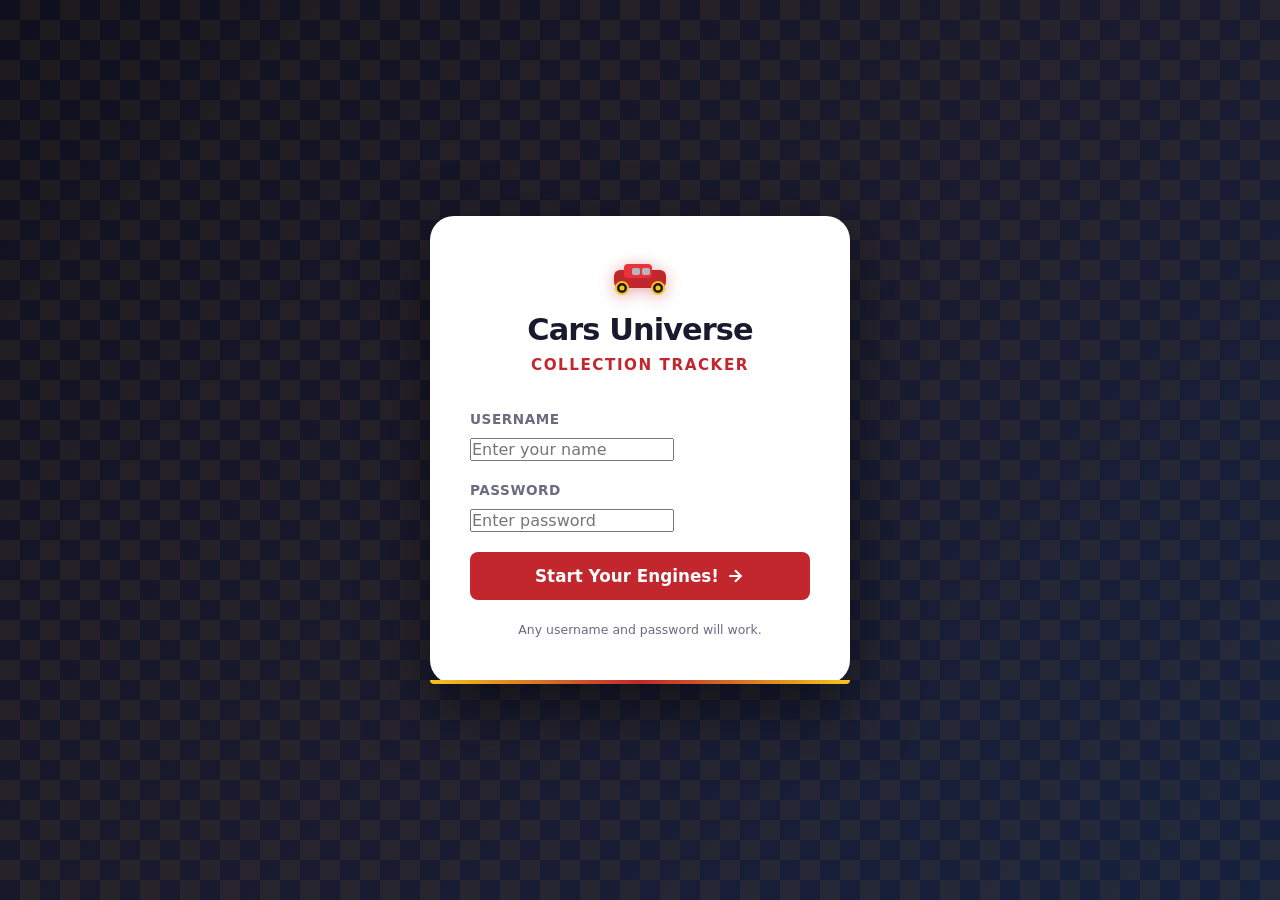
==== index.html @ 37d3c56e "feat: Cars Universe Collection Tracker - full static SPA - Login splash screen with auth gate (local" ====
<!DOCTYPE html>
<html lang="en">
<head>
  <meta charset="UTF-8" />
  <meta name="viewport" content="width=device-width, initial-scale=1.0" />
  <title>Cars Universe Tracker</title>
  <link rel="icon" type="image/svg+xml" href="favicon.svg" />
  <link rel="stylesheet" href="css/styles.css" />
</head>
<body class="login-page">
  <div class="login-bg">
    <div class="checkerboard"></div>
  </div>

  <main class="login-container">
    <div class="login-card">
      <div class="login-logo">
        <svg width="60" height="36" viewBox="0 0 60 36" fill="none" xmlns="http://www.w3.org/2000/svg">
          <rect x="4" y="10" width="52" height="18" rx="6" fill="#c1272d"/>
          <rect x="14" y="4" width="28" height="14" rx="4" fill="#e8333a"/>
          <circle cx="12" cy="28" r="6" fill="#1a1a2e" stroke="#f5c518" stroke-width="2"/>
          <circle cx="48" cy="28" r="6" fill="#1a1a2e" stroke="#f5c518" stroke-width="2"/>
          <circle cx="12" cy="28" r="2.5" fill="#f5c518"/>
          <circle cx="48" cy="28" r="2.5" fill="#f5c518"/>
          <rect x="22" y="8" width="8" height="7" rx="2" fill="#a8d8ea" opacity="0.8"/>
          <rect x="32" y="8" width="8" height="7" rx="2" fill="#a8d8ea" opacity="0.8"/>
        </svg>
      </div>
      <h1 class="login-title">Cars Universe</h1>
      <p class="login-subtitle">Collection Tracker</p>

      <form class="login-form" id="loginForm">
        <div class="form-group">
          <label for="username">Username</label>
          <input type="text" id="username" name="username" placeholder="Enter your name" autocomplete="username" required />
        </div>
        <div class="form-group">
          <label for="password">Password</label>
          <input type="password" id="password" name="password" placeholder="Enter password" autocomplete="current-password" required />
        </div>
        <div class="login-error" id="loginError" hidden>Please enter a username and password.</div>
        <button type="submit" class="btn btn-primary btn-full btn-lg">
          <span>Start Your Engines!</span>
          <svg width="20" height="20" viewBox="0 0 24 24" fill="none" stroke="currentColor" stroke-width="2.5">
            <path d="M5 12h14M12 5l7 7-7 7"/>
          </svg>
        </button>
      </form>

      <p class="login-hint">Any username and password will work.</p>
    </div>
  </main>

  <script src="js/auth.js" type="module"></script>
</body>
</html>
---- css/styles.css ----
/* ============================================================
   CSS CUSTOM PROPERTIES
   ============================================================ */
:root {
  --color-primary: #c1272d;
  --color-primary-dark: #8b1a1a;
  --color-primary-light: #e8333a;
  --color-secondary: #1a1a2e;
  --color-secondary-mid: #2d2d44;
  --color-accent: #f5c518;
  --color-accent-dark: #d4a80a;
  --color-surface: #ffffff;
  --color-surface-alt: #f7f7f9;
  --color-border: #e2e2e8;
  --color-text: #1a1a2e;
  --color-text-muted: #6b6b80;
  --color-text-light: #f0f0f5;
  --color-success: #27ae60;
  --color-success-bg: #eafaf1;
  --color-danger: #e74c3c;
  --color-danger-bg: #fdf2f2;

  --font-base: 'Segoe UI', system-ui, -apple-system, sans-serif;
  --radius-sm: 4px;
  --radius-md: 8px;
  --radius-lg: 16px;
  --radius-xl: 24px;
  --shadow-sm: 0 1px 3px rgba(0,0,0,0.12);
  --shadow-md: 0 4px 12px rgba(0,0,0,0.15);
  --shadow-lg: 0 8px 24px rgba(0,0,0,0.18);
  --shadow-hover: 0 6px 20px rgba(193,39,45,0.25);
  --transition: 0.2s ease;
  --navbar-h: 64px;
}

/* ============================================================
   RESET & BASE
   ============================================================ */
*, *::before, *::after { box-sizing: border-box; margin: 0; padding: 0; }

html { scroll-behavior: smooth; }

body {
  font-family: var(--font-base);
  color: var(--color-text);
  background: var(--color-surface-alt);
  min-height: 100vh;
  line-height: 1.6;
  -webkit-font-smoothing: antialiased;
}

a { color: var(--color-primary); text-decoration: none; }
a:hover { text-decoration: underline; }

img { max-width: 100%; display: block; }

ul, ol { list-style: none; }

button { cursor: pointer; font-family: var(--font-base); }

input, textarea, select {
  font-family: var(--font-base);
  font-size: 1rem;
}

/* ============================================================
   TYPOGRAPHY
   ============================================================ */
h1 { font-size: clamp(1.6rem, 4vw, 2.2rem); font-weight: 800; line-height: 1.2; }
h2 { font-size: clamp(1.3rem, 3vw, 1.7rem); font-weight: 700; line-height: 1.3; }
h3 { font-size: 1.1rem; font-weight: 600; }
h4 { font-size: 0.95rem; font-weight: 600; }

/* ============================================================
   BUTTONS
   ============================================================ */
.btn {
  display: inline-flex;
  align-items: center;
  gap: 6px;
  padding: 8px 18px;
  border: none;
  border-radius: var(--radius-md);
  font-size: 0.9rem;
  font-weight: 600;
  transition: background var(--transition), transform var(--transition), box-shadow var(--transition);
  white-space: nowrap;
}
.btn:hover { transform: translateY(-1px); }
.btn:active { transform: translateY(0); }

.btn-primary {
  background: var(--color-primary);
  color: #fff;
}
.btn-primary:hover { background: var(--color-primary-dark); box-shadow: var(--shadow-hover); }

.btn-secondary {
  background: var(--color-secondary);
  color: var(--color-text-light);
}
.btn-secondary:hover { background: var(--color-secondary-mid); }

.btn-accent {
  background: var(--color-accent);
  color: var(--color-secondary);
}
.btn-accent:hover { background: var(--color-accent-dark); }

.btn-ghost {
  background: transparent;
  color: var(--color-primary);
  border: 1.5px solid var(--color-primary);
}
.btn-ghost:hover { background: var(--color-primary); color: #fff; }

.btn-danger {
  background: var(--color-danger);
  color: #fff;
}
.btn-danger:hover { background: #c0392b; }

.btn-sm { padding: 5px 12px; font-size: 0.8rem; }
.btn-lg { padding: 14px 28px; font-size: 1.05rem; }
.btn-full { width: 100%; justify-content: center; }

.btn-icon {
  width: 32px; height: 32px;
  padding: 0;
  border-radius: 50%;
  display: inline-flex;
  align-items: center;
  justify-content: center;
  font-size: 1rem;
  font-weight: 700;
  border: none;
  transition: background var(--transition), transform var(--transition);
}
.btn-icon:hover { transform: scale(1.1); }
.btn-icon-add { background: var(--color-success); color: #fff; }
.btn-icon-add:hover { background: #219a52; }
.btn-icon-sub { background: var(--color-danger); color: #fff; }
.btn-icon-sub:hover { background: #c0392b; }

/* ============================================================
   FORM CONTROLS
   ============================================================ */
.form-group { margin-bottom: 18px; }
.form-group label {
  display: block;
  font-size: 0.85rem;
  font-weight: 600;
  color: var(--color-text-muted);
  margin-bottom: 6px;
  text-transform: uppercase;
  letter-spacing: 0.04em;
}
.form-control {
  width: 100%;
  padding: 10px 14px;
  border: 1.5px solid var(--color-border);
  border-radius: var(--radius-md);
  font-size: 0.95rem;
  color: var(--color-text);
  background: var(--color-surface);
  transition: border-color var(--transition), box-shadow var(--transition);
  outline: none;
}
.form-control:focus {
  border-color: var(--color-primary);
  box-shadow: 0 0 0 3px rgba(193,39,45,0.12);
}
textarea.form-control { resize: vertical; min-height: 100px; }
.form-control::placeholder { color: #aaa; }

.form-hint {
  font-size: 0.78rem;
  color: var(--color-text-muted);
  margin-top: 4px;
}

.checkbox-group { display: flex; flex-wrap: wrap; gap: 10px; }
.checkbox-label {
  display: flex;
  align-items: center;
  gap: 6px;
  font-size: 0.9rem;
  font-weight: 500;
  cursor: pointer;
  padding: 6px 14px;
  border: 1.5px solid var(--color-border);
  border-radius: 20px;
  transition: all var(--transition);
}
.checkbox-label:has(input:checked) {
  background: var(--color-primary);
  color: #fff;
  border-color: var(--color-primary);
}
.checkbox-label input { display: none; }

.color-input-row {
  display: flex;
  align-items: center;
  gap: 12px;
}
input[type="color"] {
  width: 48px; height: 40px;
  border: 1.5px solid var(--color-border);
  border-radius: var(--radius-md);
  padding: 2px;
  cursor: pointer;
  background: var(--color-surface);
}

/* ============================================================
   LOGIN PAGE
   ============================================================ */
.login-page { background: var(--color-secondary); overflow: hidden; }

.login-bg {
  position: fixed;
  inset: 0;
  background: linear-gradient(135deg, #0f0f1e 0%, #1a1a2e 50%, #16213e 100%);
  z-index: 0;
}

.checkerboard {
  position: absolute;
  inset: 0;
  background-image:
    repeating-conic-gradient(rgba(245,197,24,0.06) 0% 25%, transparent 0% 50%);
  background-size: 40px 40px;
  animation: slideCheck 20s linear infinite;
}

@keyframes slideCheck {
  from { background-position: 0 0; }
  to   { background-position: 80px 80px; }
}

.login-container {
  position: relative;
  z-index: 1;
  min-height: 100vh;
  display: flex;
  align-items: center;
  justify-content: center;
  padding: 20px;
}

.login-card {
  background: var(--color-surface);
  border-radius: var(--radius-xl);
  padding: 44px 40px;
  width: 100%;
  max-width: 420px;
  box-shadow: 0 24px 64px rgba(0,0,0,0.5);
  text-align: center;
  animation: fadeUp 0.5s ease;
}

@keyframes fadeUp {
  from { opacity: 0; transform: translateY(24px); }
  to   { opacity: 1; transform: translateY(0); }
}

.login-logo {
  display: flex;
  justify-content: center;
  margin-bottom: 16px;
}
.login-logo svg { filter: drop-shadow(0 2px 8px rgba(193,39,45,0.4)); }

.login-title {
  color: var(--color-secondary);
  font-size: 1.9rem;
  letter-spacing: -0.03em;
  margin-bottom: 4px;
}

.login-subtitle {
  color: var(--color-primary);
  font-size: 0.95rem;
  font-weight: 700;
  text-transform: uppercase;
  letter-spacing: 0.1em;
  margin-bottom: 32px;
}

.login-form { text-align: left; }

.login-form .form-group label {
  color: var(--color-text-muted);
}

.login-error {
  background: var(--color-danger-bg);
  color: var(--color-danger);
  border-radius: var(--radius-md);
  padding: 10px 14px;
  font-size: 0.87rem;
  font-weight: 500;
  margin-bottom: 14px;
}

.login-hint {
  margin-top: 20px;
  font-size: 0.78rem;
  color: var(--color-text-muted);
}

/* Speed line accent under login card */
.login-card::after {
  content: '';
  display: block;
  height: 4px;
  background: linear-gradient(90deg, var(--color-accent), var(--color-primary), var(--color-accent));
  border-radius: 0 0 var(--radius-xl) var(--radius-xl);
  position: absolute;
  bottom: 0; left: 0; right: 0;
}
.login-card { position: relative; }

/* ============================================================
   NAVBAR
   ============================================================ */
.navbar {
  position: fixed;
  top: 0; left: 0; right: 0;
  height: var(--navbar-h);
  background: var(--color-secondary);
  border-bottom: 3px solid var(--color-accent);
  display: flex;
  align-items: center;
  padding: 0 24px;
  z-index: 100;
  gap: 24px;
}

.navbar-brand {
  display: flex;
  align-items: center;
  gap: 10px;
  color: var(--color-text-light);
  font-size: 1.05rem;
  font-weight: 800;
  letter-spacing: -0.02em;
  white-space: nowrap;
  text-decoration: none;
}
.navbar-brand:hover { text-decoration: none; color: var(--color-accent); }
.navbar-brand svg { flex-shrink: 0; }

.navbar-nav {
  display: flex;
  align-items: center;
  gap: 4px;
  flex: 1;
}

.nav-link {
  padding: 6px 14px;
  border-radius: var(--radius-md);
  color: rgba(240,240,245,0.7);
  font-size: 0.88rem;
  font-weight: 600;
  transition: all var(--transition);
  text-decoration: none;
  white-space: nowrap;
}
.nav-link:hover { color: var(--color-text-light); background: rgba(255,255,255,0.08); text-decoration: none; }
.nav-link.active { color: var(--color-accent); background: rgba(245,197,24,0.12); }

.navbar-actions {
  display: flex;
  align-items: center;
  gap: 8px;
  margin-left: auto;
}

.navbar-user {
  color: rgba(240,240,245,0.6);
  font-size: 0.82rem;
  font-weight: 500;
}

.hamburger {
  display: none;
  background: none;
  border: none;
  color: var(--color-text-light);
  padding: 8px;
  border-radius: var(--radius-sm);
  margin-left: auto;
}

/* ============================================================
   APP LAYOUT
   ============================================================ */
.app-body {
  padding-top: var(--navbar-h);
  min-height: 100vh;
}

.page {
  max-width: 1200px;
  margin: 0 auto;
  padding: 32px 24px;
}

.page-header {
  margin-bottom: 28px;
}
.page-header h2 {
  color: var(--color-secondary);
}
.page-header p {
  color: var(--color-text-muted);
  margin-top: 4px;
  font-size: 0.95rem;
}

/* ============================================================
   SECTION DIVIDER / STRIPE
   ============================================================ */
.stripe-header {
  background: linear-gradient(135deg, var(--color-secondary) 0%, var(--color-secondary-mid) 100%);
  color: var(--color-text-light);
  padding: 28px 24px;
  border-radius: var(--radius-lg);
  margin-bottom: 28px;
  position: relative;
  overflow: hidden;
}
.stripe-header::before {
  content: '';
  position: absolute;
  top: 0; bottom: 0; left: -10px;
  width: 200%;
  background: repeating-linear-gradient(
    -45deg,
    transparent 0px, transparent 10px,
    rgba(245,197,24,0.05) 10px, rgba(245,197,24,0.05) 20px
  );
}
.stripe-header h2 { position: relative; z-index: 1; }
.stripe-header p { position: relative; z-index: 1; color: rgba(240,240,245,0.7); margin-top: 4px; font-size: 0.9rem; }

/* ============================================================
   DASHBOARD
   ============================================================ */
.stats-grid {
  display: grid;
  grid-template-columns: repeat(auto-fit, minmax(160px, 1fr));
  gap: 16px;
  margin-bottom: 32px;
}

.stat-card {
  background: var(--color-surface);
  border-radius: var(--radius-lg);
  padding: 24px 20px;
  text-align: center;
  box-shadow: var(--shadow-sm);
  border: 1.5px solid var(--color-border);
  transition: transform var(--transition), box-shadow var(--transition);
}
.stat-card:hover { transform: translateY(-2px); box-shadow: var(--shadow-md); }
.stat-card-value {
  font-size: 2.2rem;
  font-weight: 800;
  color: var(--color-primary);
  line-height: 1;
  margin-bottom: 6px;
}
.stat-card-label {
  font-size: 0.8rem;
  font-weight: 600;
  color: var(--color-text-muted);
  text-transform: uppercase;
  letter-spacing: 0.06em;
}

.progress-section {
  background: var(--color-surface);
  border-radius: var(--radius-lg);
  padding: 24px;
  box-shadow: var(--shadow-sm);
  border: 1.5px solid var(--color-border);
  margin-bottom: 32px;
}
.progress-label {
  display: flex;
  justify-content: space-between;
  font-size: 0.88rem;
  font-weight: 600;
  color: var(--color-text-muted);
  margin-bottom: 10px;
}
.progress-bar-bg {
  background: var(--color-border);
  border-radius: 99px;
  height: 12px;
  overflow: hidden;
}
.progress-bar-fill {
  height: 100%;
  background: linear-gradient(90deg, var(--color-primary), var(--color-accent));
  border-radius: 99px;
  transition: width 0.6s ease;
}

.quick-links {
  display: flex;
  gap: 12px;
  flex-wrap: wrap;
}

/* ============================================================
   SEARCH BAR
   ============================================================ */
.search-bar-row {
  display: flex;
  gap: 12px;
  align-items: flex-start;
  flex-wrap: wrap;
  margin-bottom: 24px;
}

.search-input-wrap {
  position: relative;
  flex: 1;
  min-width: 220px;
}
.search-input-wrap svg {
  position: absolute;
  left: 12px;
  top: 50%;
  transform: translateY(-50%);
  color: var(--color-text-muted);
  pointer-events: none;
}
.search-input {
  width: 100%;
  padding: 10px 14px 10px 40px;
  border: 1.5px solid var(--color-border);
  border-radius: var(--radius-md);
  font-size: 0.95rem;
  background: var(--color-surface);
  transition: border-color var(--transition), box-shadow var(--transition);
  outline: none;
  color: var(--color-text);
}
.search-input:focus {
  border-color: var(--color-primary);
  box-shadow: 0 0 0 3px rgba(193,39,45,0.1);
}
.search-input::placeholder { color: #aaa; }

.filter-chips {
  display: flex;
  gap: 6px;
  flex-wrap: wrap;
  align-items: center;
}
.filter-chip {
  padding: 6px 14px;
  border-radius: 20px;
  border: 1.5px solid var(--color-border);
  background: var(--color-surface);
  font-size: 0.82rem;
  font-weight: 600;
  color: var(--color-text-muted);
  cursor: pointer;
  transition: all var(--transition);
}
.filter-chip:hover { border-color: var(--color-primary); color: var(--color-primary); }
.filter-chip.active { background: var(--color-primary); color: #fff; border-color: var(--color-primary); }

.results-count {
  font-size: 0.83rem;
  color: var(--color-text-muted);
  font-weight: 500;
  margin-bottom: 16px;
}

/* ============================================================
   CAR CARDS GRID
   ============================================================ */
.cars-grid {
  display: grid;
  grid-template-columns: repeat(auto-fill, minmax(220px, 1fr));
  gap: 20px;
}

.car-card {
  background: var(--color-surface);
  border-radius: var(--radius-lg);
  border: 1.5px solid var(--color-border);
  overflow: hidden;
  box-shadow: var(--shadow-sm);
  transition: transform var(--transition), box-shadow var(--transition);
  display: flex;
  flex-direction: column;
}
.car-card:hover {
  transform: translateY(-4px);
  box-shadow: var(--shadow-hover);
}

.car-card-image {
  position: relative;
  background: var(--color-surface-alt);
  height: 140px;
  display: flex;
  align-items: center;
  justify-content: center;
  cursor: pointer;
  overflow: hidden;
}
.car-card-image img {
  width: 100%;
  height: 100%;
  object-fit: contain;
  padding: 8px;
  transition: transform var(--transition);
}
.car-card-image:hover img { transform: scale(1.05); }

.car-card-number {
  position: absolute;
  top: 8px;
  left: 8px;
  background: var(--color-secondary);
  color: var(--color-accent);
  font-size: 0.72rem;
  font-weight: 800;
  padding: 3px 8px;
  border-radius: 12px;
  letter-spacing: 0.04em;
}

.car-card-body {
  padding: 14px 14px 8px;
  flex: 1;
  cursor: pointer;
}
.car-card-name {
  font-size: 0.97rem;
  font-weight: 700;
  color: var(--color-text);
  margin-bottom: 3px;
  line-height: 1.3;
}
.car-card-sponsor {
  font-size: 0.78rem;
  color: var(--color-text-muted);
  margin-bottom: 8px;
}

.movie-tags {
  display: flex;
  flex-wrap: wrap;
  gap: 4px;
  margin-top: 4px;
}
.movie-tag {
  padding: 2px 8px;
  border-radius: 10px;
  font-size: 0.7rem;
  font-weight: 700;
  letter-spacing: 0.03em;
}
.movie-tag-1 { background: #fff0e6; color: #c45c00; }
.movie-tag-2 { background: #e6f0ff; color: #0055c4; }
.movie-tag-3 { background: #f0ffe6; color: #2a8000; }

.car-card-tracker {
  padding: 10px 14px 14px;
  border-top: 1px solid var(--color-border);
  display: flex;
  flex-direction: column;
  gap: 8px;
}
.tracker-row {
  display: flex;
  align-items: center;
  justify-content: space-between;
}
.tracker-label {
  font-size: 0.78rem;
  font-weight: 700;
  color: var(--color-text-muted);
  text-transform: uppercase;
  letter-spacing: 0.05em;
}
.tracker-controls {
  display: flex;
  align-items: center;
  gap: 8px;
}
.tracker-count {
  min-width: 28px;
  text-align: center;
  font-size: 1rem;
  font-weight: 800;
  color: var(--color-text);
}
.tracker-count.has-items { color: var(--color-primary); }

/* CSS car silhouette fallback */
.car-silhouette {
  width: 120px;
  height: 64px;
  position: relative;
}
.car-silhouette .car-body {
  position: absolute;
  top: 8px;
  left: 0;
  right: 0;
  height: 36px;
  border-radius: 8px 8px 4px 4px;
  background: var(--car-color, #c1272d);
}
.car-silhouette .car-cabin {
  position: absolute;
  top: 0;
  left: 22px;
  right: 22px;
  height: 22px;
  border-radius: 6px 6px 0 0;
  background: color-mix(in srgb, var(--car-color, #c1272d) 80%, #000);
}
.car-silhouette .car-window {
  position: absolute;
  top: 3px;
  left: 26px;
  right: 26px;
  height: 14px;
  border-radius: 4px 4px 0 0;
  background: rgba(168,216,234,0.7);
}
.car-silhouette .car-wheel {
  position: absolute;
  bottom: 0;
  width: 26px;
  height: 26px;
  border-radius: 50%;
  background: var(--color-secondary);
  border: 3px solid var(--color-accent);
  display: flex;
  align-items: center;
  justify-content: center;
}
.car-silhouette .car-wheel::after {
  content: '';
  width: 8px;
  height: 8px;
  border-radius: 50%;
  background: var(--color-accent);
}
.car-silhouette .wheel-front { right: 10px; }
.car-silhouette .wheel-rear  { left: 10px; }
.car-silhouette .car-number {
  position: absolute;
  top: 14px;
  left: 50%;
  transform: translateX(-50%);
  color: #fff;
  font-size: 0.75rem;
  font-weight: 900;
  text-shadow: 0 1px 2px rgba(0,0,0,0.5);
  white-space: nowrap;
}

/* ============================================================
   BIO PAGE
   ============================================================ */
.bio-page { max-width: 900px; margin: 0 auto; padding: 32px 24px; }

.bio-header {
  display: grid;
  grid-template-columns: 260px 1fr;
  gap: 32px;
  margin-bottom: 36px;
  align-items: start;
}

.bio-image-wrap {
  background: var(--color-surface);
  border-radius: var(--radius-lg);
  border: 1.5px solid var(--color-border);
  overflow: hidden;
  aspect-ratio: 4/3;
  display: flex;
  align-items: center;
  justify-content: center;
  box-shadow: var(--shadow-md);
}
.bio-image-wrap img {
  width: 100%;
  height: 100%;
  object-fit: contain;
  padding: 12px;
}

.bio-meta {}
.bio-number-badge {
  display: inline-block;
  background: var(--color-secondary);
  color: var(--color-accent);
  font-size: 0.75rem;
  font-weight: 800;
  padding: 4px 12px;
  border-radius: 12px;
  letter-spacing: 0.06em;
  margin-bottom: 10px;
}
.bio-name {
  font-size: clamp(1.5rem, 4vw, 2rem);
  font-weight: 800;
  color: var(--color-secondary);
  margin-bottom: 4px;
}
.bio-sponsor {
  color: var(--color-text-muted);
  font-size: 0.95rem;
  margin-bottom: 14px;
}
.bio-movies { margin-bottom: 20px; }

.bio-tracker-box {
  background: var(--color-surface-alt);
  border: 1.5px solid var(--color-border);
  border-radius: var(--radius-lg);
  padding: 20px;
  margin-bottom: 16px;
}
.bio-tracker-box h4 {
  font-size: 0.8rem;
  text-transform: uppercase;
  letter-spacing: 0.06em;
  color: var(--color-text-muted);
  margin-bottom: 14px;
}
.bio-tracker-row {
  display: flex;
  align-items: center;
  justify-content: space-between;
  margin-bottom: 10px;
}
.bio-tracker-row:last-child { margin-bottom: 0; }
.bio-tracker-label {
  font-size: 0.9rem;
  font-weight: 700;
}
.bio-tracker-controls {
  display: flex;
  align-items: center;
  gap: 12px;
}
.bio-tracker-count {
  font-size: 1.3rem;
  font-weight: 800;
  min-width: 36px;
  text-align: center;
  color: var(--color-primary);
}

.bio-edit-btn {
  width: 100%;
}

.bio-section {
  background: var(--color-surface);
  border-radius: var(--radius-lg);
  border: 1.5px solid var(--color-border);
  padding: 24px;
  margin-bottom: 20px;
}
.bio-section h3 {
  font-size: 0.8rem;
  text-transform: uppercase;
  letter-spacing: 0.08em;
  color: var(--color-primary);
  margin-bottom: 14px;
  padding-bottom: 10px;
  border-bottom: 1px solid var(--color-border);
}
.bio-text { color: var(--color-text); line-height: 1.75; }

.friends-list {
  display: flex;
  flex-wrap: wrap;
  gap: 8px;
}
.friend-chip {
  background: var(--color-surface-alt);
  border: 1.5px solid var(--color-border);
  border-radius: 20px;
  padding: 5px 14px;
  font-size: 0.85rem;
  font-weight: 600;
  color: var(--color-text);
  cursor: pointer;
  transition: all var(--transition);
  text-decoration: none;
}
.friend-chip:hover { background: var(--color-primary); color: #fff; border-color: var(--color-primary); text-decoration: none; }

.quotes-list { display: flex; flex-direction: column; gap: 12px; }
.quote-item {
  background: var(--color-surface-alt);
  border-left: 3px solid var(--color-accent);
  padding: 12px 16px;
  border-radius: 0 var(--radius-md) var(--radius-md) 0;
  font-style: italic;
  color: var(--color-text);
  line-height: 1.65;
}
.quote-item::before { content: '\201C'; }
.quote-item::after  { content: '\201D'; }

/* ============================================================
   COLLECTION PAGE
   ============================================================ */
.collection-controls {
  display: flex;
  gap: 10px;
  align-items: center;
  flex-wrap: wrap;
  margin-bottom: 20px;
}

.collection-table-wrap {
  background: var(--color-surface);
  border-radius: var(--radius-lg);
  border: 1.5px solid var(--color-border);
  overflow: hidden;
  box-shadow: var(--shadow-sm);
}

.collection-table {
  width: 100%;
  border-collapse: collapse;
  font-size: 0.9rem;
}
.collection-table th {
  background: var(--color-secondary);
  color: var(--color-accent);
  font-size: 0.75rem;
  font-weight: 700;
  text-transform: uppercase;
  letter-spacing: 0.06em;
  padding: 12px 16px;
  text-align: left;
  white-space: nowrap;
}
.collection-table td {
  padding: 12px 16px;
  border-bottom: 1px solid var(--color-border);
  vertical-align: middle;
}
.collection-table tr:last-child td { border-bottom: none; }
.collection-table tbody tr {
  transition: background var(--transition);
  cursor: pointer;
}
.collection-table tbody tr:hover { background: var(--color-surface-alt); }
.collection-table tbody tr.owned { background: var(--color-success-bg); }
.collection-table tbody tr.owned:hover { background: #d5f5e3; }

.collection-table .col-thumb {
  width: 60px;
}
.thumb-img {
  width: 48px;
  height: 36px;
  object-fit: contain;
  border-radius: var(--radius-sm);
  background: var(--color-surface-alt);
}

.col-number { width: 80px; font-weight: 700; color: var(--color-primary); }
.col-count { width: 80px; text-align: center; }
.count-badge {
  display: inline-block;
  min-width: 28px;
  text-align: center;
  background: var(--color-surface-alt);
  border: 1px solid var(--color-border);
  border-radius: 12px;
  padding: 2px 8px;
  font-size: 0.82rem;
  font-weight: 700;
}
.count-badge.has-items {
  background: var(--color-primary);
  color: #fff;
  border-color: var(--color-primary);
}

.collection-footer {
  background: var(--color-secondary);
  color: var(--color-text-light);
  padding: 14px 16px;
  display: flex;
  gap: 24px;
  font-size: 0.85rem;
  font-weight: 600;
  flex-wrap: wrap;
}
.collection-footer span { color: var(--color-accent); }

/* ============================================================
   ADD / EDIT FORM PAGE
   ============================================================ */
.form-page { max-width: 700px; margin: 0 auto; padding: 32px 24px; }

.image-upload-area {
  border: 2px dashed var(--color-border);
  border-radius: var(--radius-lg);
  padding: 24px;
  text-align: center;
  cursor: pointer;
  transition: all var(--transition);
  position: relative;
  overflow: hidden;
}
.image-upload-area:hover { border-color: var(--color-primary); background: rgba(193,39,45,0.03); }
.image-upload-area.drag-over { border-color: var(--color-primary); background: rgba(193,39,45,0.06); }
.image-upload-area input[type="file"] {
  position: absolute;
  inset: 0;
  opacity: 0;
  cursor: pointer;
  width: 100%;
  height: 100%;
}
.upload-preview {
  max-height: 160px;
  object-fit: contain;
  border-radius: var(--radius-md);
  margin: 0 auto 12px;
  display: block;
}
.upload-icon { color: var(--color-text-muted); margin-bottom: 8px; }
.upload-text { font-size: 0.9rem; color: var(--color-text-muted); font-weight: 500; }
.upload-text strong { color: var(--color-primary); }

.form-actions {
  display: flex;
  gap: 12px;
  justify-content: flex-end;
  margin-top: 28px;
  padding-top: 20px;
  border-top: 1.5px solid var(--color-border);
}

/* ============================================================
   EMPTY STATE
   ============================================================ */
.empty-state {
  text-align: center;
  padding: 60px 24px;
  color: var(--color-text-muted);
}
.empty-state svg { color: var(--color-border); margin: 0 auto 16px; display: block; }
.empty-state h3 { font-size: 1.1rem; color: var(--color-text); margin-bottom: 6px; }
.empty-state p { font-size: 0.9rem; }

/* ============================================================
   BADGE / PILL
   ============================================================ */
.badge {
  display: inline-block;
  padding: 3px 10px;
  border-radius: 12px;
  font-size: 0.72rem;
  font-weight: 700;
  letter-spacing: 0.04em;
}
.badge-custom { background: #f0e6ff; color: #7b00c4; }

/* ============================================================
   MOBILE MENU OVERLAY
   ============================================================ */
.mobile-menu {
  display: none;
  position: fixed;
  inset: var(--navbar-h) 0 0 0;
  background: var(--color-secondary);
  z-index: 99;
  padding: 20px;
  flex-direction: column;
  gap: 4px;
  animation: slideDown 0.2s ease;
}
.mobile-menu.open { display: flex; }
@keyframes slideDown {
  from { opacity: 0; transform: translateY(-10px); }
  to   { opacity: 1; transform: translateY(0); }
}
.mobile-menu .nav-link {
  font-size: 1.05rem;
  padding: 12px 16px;
  border-radius: var(--radius-md);
  display: block;
}
.mobile-menu .navbar-user {
  margin-top: 12px;
  padding-top: 16px;
  border-top: 1px solid rgba(255,255,255,0.1);
  font-size: 0.85rem;
}

/* ============================================================
   RESPONSIVE
   ============================================================ */
@media (max-width: 768px) {
  .navbar-nav { display: none; }
  .navbar-actions { display: none; }
  .hamburger { display: flex; align-items: center; justify-content: center; }

  .bio-header {
    grid-template-columns: 1fr;
  }
  .bio-image-wrap { max-width: 280px; }

  .collection-table th:nth-child(5),
  .collection-table td:nth-child(5) { display: none; }

  .login-card { padding: 32px 24px; }
}

@media (max-width: 480px) {
  .page { padding: 20px 16px; }
  .cars-grid { grid-template-columns: repeat(auto-fill, minmax(160px, 1fr)); gap: 14px; }
  .stripe-header { padding: 20px 16px; }
  .stats-grid { grid-template-columns: repeat(2, 1fr); }
}

/* ============================================================
   UTILITIES
   ============================================================ */
.text-muted { color: var(--color-text-muted); }
.text-primary { color: var(--color-primary); }
.text-accent { color: var(--color-accent); }
.mt-1 { margin-top: 8px; }
.mt-2 { margin-top: 16px; }
.mt-3 { margin-top: 24px; }
.mb-1 { margin-bottom: 8px; }
.mb-2 { margin-bottom: 16px; }
.flex-between { display: flex; justify-content: space-between; align-items: center; }
.flex-gap { display: flex; gap: 12px; align-items: center; }
.hidden { display: none !important; }
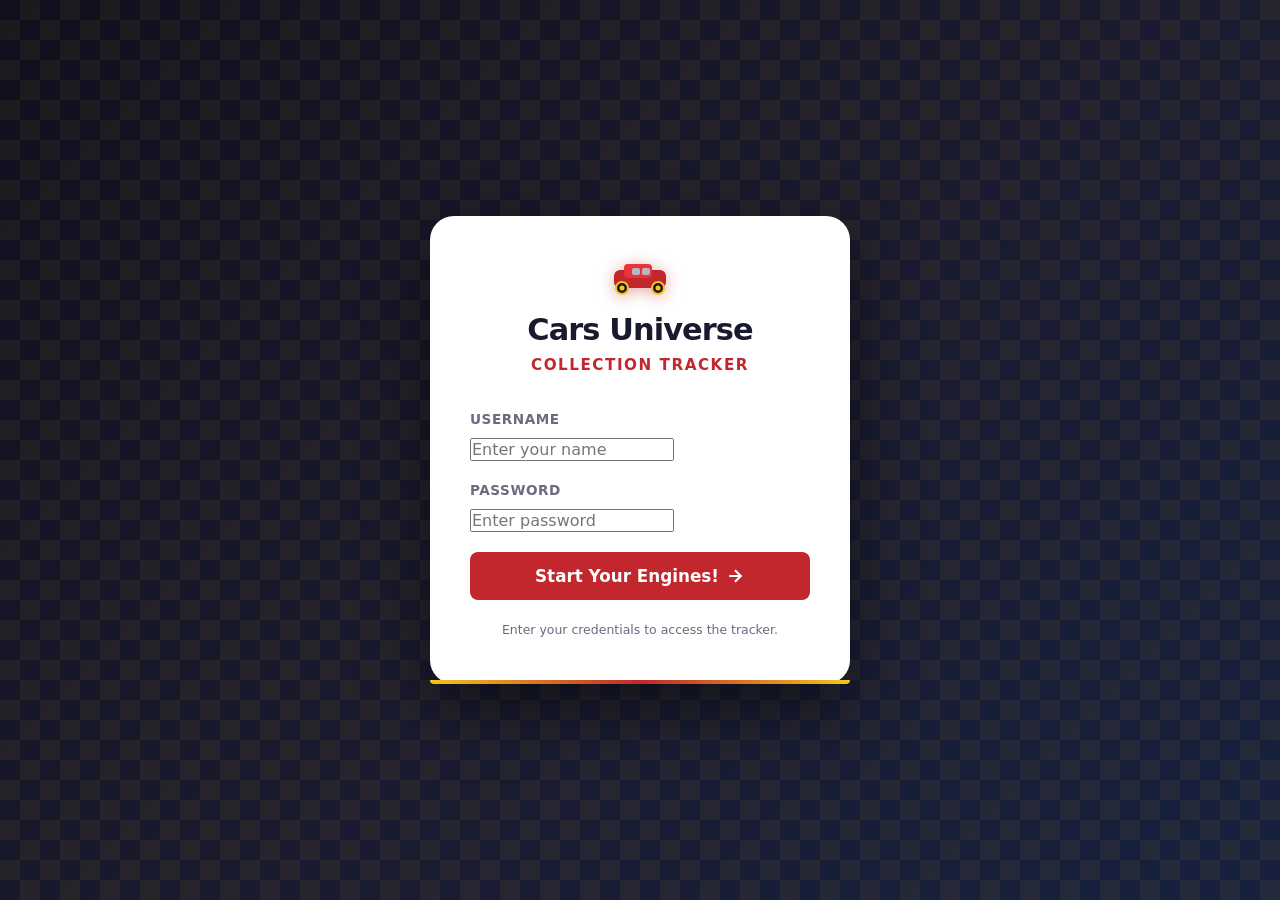
==== commit dfaac4cb: "feat: require specific login credentials (Rosie/Jasper) https://claude.ai/code/session_01R9KbuE4AEwQ" ====
--- a/index.html
+++ b/index.html
@@ -47,7 +47,7 @@
         </button>
       </form>
 
-      <p class="login-hint">Any username and password will work.</p>
+      <p class="login-hint">Enter your credentials to access the tracker.</p>
     </div>
   </main>
 
